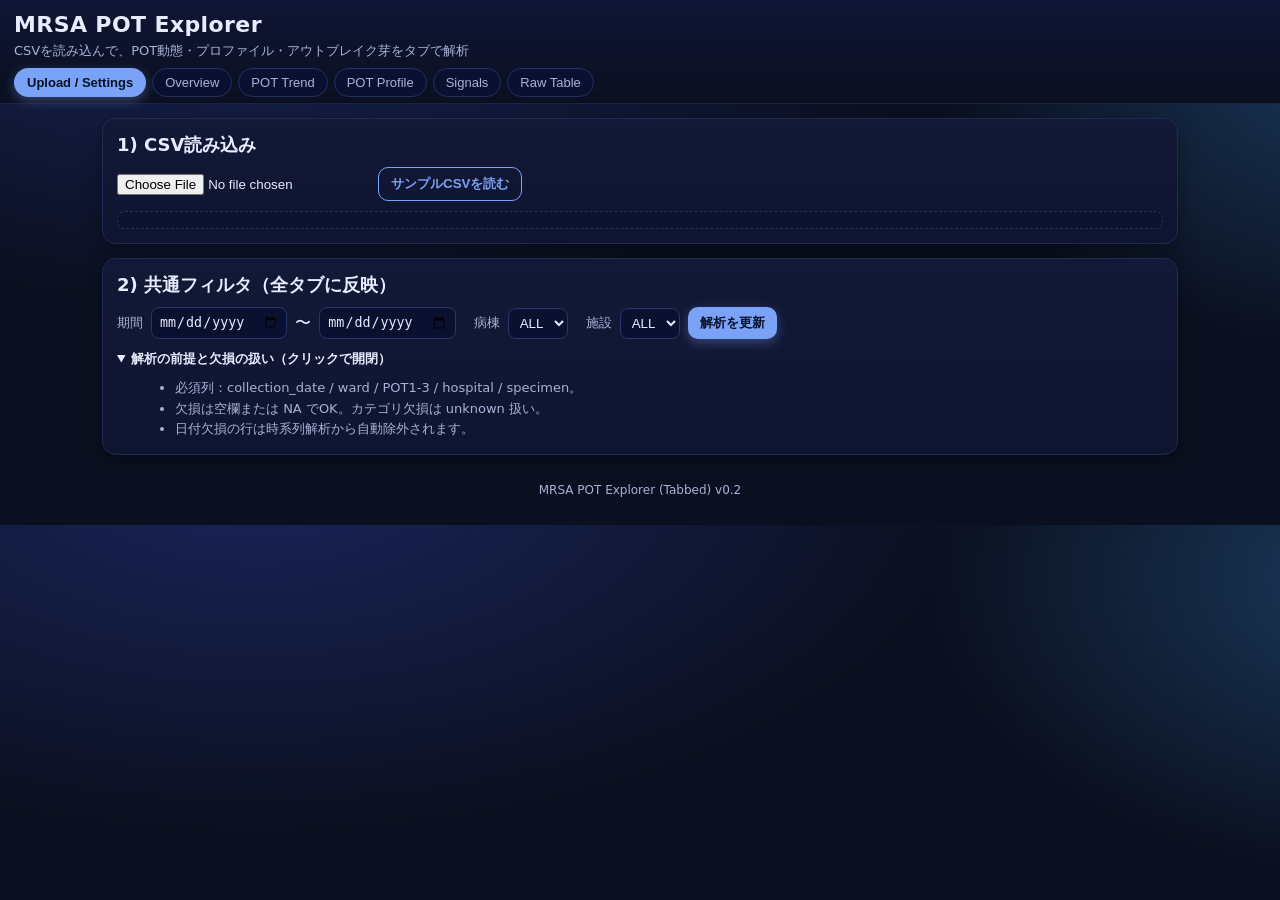
==== index.html @ 0a47b0b0 "Add files via upload" ====
<!DOCTYPE html>
<html lang="ja">
  <head>
    <meta charset="UTF-8" />
    <meta name="viewport" content="width=device-width, initial-scale=1.0" />
    <title>MRSA POT Explorer (Tabs)</title>
    <link rel="stylesheet" href="style.css" />
  </head>
  <body>
    <header class="topbar">
      <div class="brand">
        <h1>MRSA POT Explorer</h1>
        <p class="subtitle">
          CSVを読み込んで、POT動態・プロファイル・アウトブレイク芽をタブで解析
        </p>
      </div>
      <nav class="tabs" id="tabs">
        <button class="tab active" data-tab="upload">Upload / Settings</button>
        <button class="tab" data-tab="overview">Overview</button>
        <button class="tab" data-tab="trend">POT Trend</button>
        <button class="tab" data-tab="profile">POT Profile</button>
        <button class="tab" data-tab="signals">Signals</button>
        <button class="tab" data-tab="raw">Raw Table</button>
      </nav>
    </header>
    <main class="container">
      <!-- Upload / Settings -->
      <section class="tabpage active" id="tab-upload">
        <div class="card">
          <h2>1) CSV読み込み</h2>
          <div class="row">
            <input type="file" id="csvFile" accept=".csv" />
            <button id="loadSampleBtn" class="btn ghost">
              サンプルCSVを読む
            </button>
          </div>
          <div id="colCheck" class="notice"></div>
        </div>
        <div class="card">
          <h2>2) 共通フィルタ（全タブに反映）</h2>
          <div class="row filter">
            <label>期間</label>
            <input type="date" id="startDate" />
            <span>〜</span>
            <input type="date" id="endDate" />
            <label class="ml">病棟</label>
            <select id="wardFilter">
              <option value="ALL">ALL</option>
            </select>
            <label class="ml">施設</label>
            <select id="hospitalFilter">
              <option value="ALL">ALL</option>
            </select>
            <button id="applyBtn" class="btn">解析を更新</button>
          </div>
          <details class="help" open>
            <summary>解析の前提と欠損の扱い（クリックで開閉）</summary>
            <ul>
              <li>
                必須列：collection_date / ward / POT1-3 / hospital / specimen。
              </li>
              <li>欠損は空欄または NA でOK。カテゴリ欠損は unknown 扱い。</li>
              <li>日付欠損の行は時系列解析から自動除外されます。</li>
            </ul>
          </details>
        </div>
      </section>
      <!-- Overview -->
      <section class="tabpage" id="tab-overview">
        <div class="card">
          <h2>Overview Dashboard</h2>
          <div id="stats" class="stats"></div>
          <div class="grid2">
            <div class="panel">
              <h3>病棟別分離数</h3>
              <canvas id="wardBar" width="460" height="280"></canvas>
              <p class="mini">院内分布の偏り（定着/局在の示唆）を見る。</p>
            </div>
            <div class="panel">
              <h3>検体別割合</h3>
              <canvas id="specimenPie" width="460" height="280"></canvas>
              <p class="mini">検体の偏りはPOTの“顔”に直結する。</p>
            </div>
            <div class="panel full">
              <h3>月別総件数</h3>
              <canvas id="totalLine" width="940" height="300"></canvas>
              <p class="mini">全体の増減と季節性の把握。</p>
            </div>
          </div>
        </div>
      </section>
      <!-- Trend -->
      <section class="tabpage" id="tab-trend">
        <div class="card">
          <h2>POT Trend</h2>
          <p class="desc">
            上位POTの月別推移を表示。ピークはアウトブレイク芽検知の前兆になり得る。
          </p>
          <canvas id="potTrendCanvas" width="980" height="340"></canvas>
          <p class="mini">※上位5 POTの推移（固定色）。</p>
        </div>
      </section>
      <!-- Profile -->
      <section class="tabpage" id="tab-profile">
        <div class="card">
          <h2>POT Profile（POTに“顔”をつける）</h2>
          <p class="desc">
            病棟・検体・耐性・onsetをまとめてPOTの特徴を可視化。
            似た分布のPOTは“準アウトブレイク”候補。
          </p>
          <div class="panel full">
            <h3>POT × 病棟ヒートマップ</h3>
            <canvas id="potWardHeatmap" width="940" height="360"></canvas>
            <p class="mini">濃いマスほど、その病棟でそのPOTが多い。</p>
          </div>
          <div id="potCards" class="grid"></div>
        </div>
      </section>
      <!-- Signals -->
      <section class="tabpage" id="tab-signals">
        <div class="card">
          <h2>Outbreak Signals</h2>
          <p class="desc">
            同一POTが同一病棟で短期間に集中した“芽”を自動抽出。
            フィルタ後のデータでスキャンします。
          </p>
          <div class="row filter">
            <label>窓幅（日）</label>
            <input type="number" id="windowDays" value="14" min="3" max="60" />
            <label class="ml">閾値（件）</label>
            <input type="number" id="thresholdK" value="3" min="2" max="10" />
            <button id="scanBtn" class="btn">スキャン</button>
          </div>
          <div class="panel full">
            <h3>シグナル・タイムライン</h3>
            <canvas id="signalTimeline" width="940" height="220"></canvas>
            <p class="mini">期間が重なる・連鎖する場合、伝播動線の可能性。</p>
          </div>
          <div id="signals"></div>
        </div>
      </section>
      <!-- Raw -->
      <section class="tabpage" id="tab-raw">
        <div class="card">
          <h2>Raw Table</h2>
          <div class="row filter">
            <label>検索（POT / 病棟 / 検体 / 患者ID）</label>
            <input
              type="text"
              id="searchBox"
              placeholder="例: ICU / 106-77-113 / blood / P012"
            />
          </div>
          <div class="table-wrap">
            <table id="rawTable"></table>
          </div>
        </div>
      </section>
    </main>
    <footer class="footer">MRSA POT Explorer (Tabbed) v0.2</footer>
    <script src="script.js"></script>
  </body>
</html>
---- style.css ----
:root{
 --bg:#0b1020;
 --card:#121936;
 --card2:#0f1430;
 --text:#e8ecff;
 --muted:#a9b1d6;
 --accent:#7aa2f7;
 --accent2:#9ece6a;
 --warn:#ff9e64;
 --bad:#f7768e;
 --grid:#1e264a;
}
*{box-sizing:border-box}
body{
 margin:0;
 font-family: system-ui, -apple-system, "Segoe UI", sans-serif;
 background: radial-gradient(1200px 600px at 20% -10%, #1a245a 0%, transparent 60%),
             radial-gradient(800px 500px at 110% 10%, #1b3b5e 0%, transparent 60%),
             var(--bg);
 color:var(--text);
}
.topbar{
 padding:12px 14px 6px;
 border-bottom:1px solid #1c2348;
 background:linear-gradient(180deg,#0f1535,#0b1020);
 position:sticky; top:0; z-index:10;
}
.brand h1{margin:0;font-size:22px;letter-spacing:.4px}
.subtitle{margin:5px 0 8px;color:var(--muted);font-size:13px}
.tabs{
 display:flex; gap:6px; flex-wrap:wrap;
}
.tab{
 background:#0a1130; color:var(--muted);
 border:1px solid #243064; border-radius:999px;
 padding:6px 12px; cursor:pointer; font-size:13px;
}
.tab.active{
 background:var(--accent); color:#081028; border-color:transparent;
 font-weight:800; box-shadow:0 4px 12px rgba(122,162,247,.35);
}
.container{max-width:1100px;margin:14px auto;padding:0 12px}
.tabpage{display:none}
.tabpage.active{display:block}
.card{
 background:linear-gradient(180deg,var(--card),var(--card2));
 border:1px solid #202a54;
 border-radius:14px;
 padding:14px;
 margin-bottom:14px;
 box-shadow:0 6px 18px rgba(0,0,0,.35);
}
.card h2{margin:0 0 10px;font-size:18px}
.row{display:flex; gap:8px; align-items:center; flex-wrap:wrap}
.row.filter label{color:var(--muted);font-size:13px}
.row.filter input,.row.filter select{
 background:#0a1130; color:var(--text);
 border:1px solid #2a3468; padding:6px 7px; border-radius:8px;
}
.ml{margin-left:10px}
.btn{
 background:var(--accent); color:#081028; font-weight:800;
 border:0; padding:7px 12px; border-radius:10px; cursor:pointer;
 box-shadow:0 4px 12px rgba(122,162,247,.35);
}
.btn:hover{filter:brightness(1.05)}
.btn.ghost{
 background:transparent; color:var(--accent); border:1px solid var(--accent);
 box-shadow:none;
}
.notice{
 margin-top:10px; padding:8px 10px; border-radius:8px;
 background:#0c1230; border:1px dashed #273062; color:var(--muted);
 font-size:13px;
}
.help{
 margin-top:10px; color:var(--muted); font-size:13px; line-height:1.6;
}
.help summary{cursor:pointer; font-weight:700; color:var(--text)}
.help ul{margin:8px 0 0 18px}
.stats{
 display:grid; grid-template-columns:repeat(auto-fit,minmax(170px,1fr));
 gap:10px; margin-bottom:10px;
}
.stat{
 background:#0b1230; border:1px solid #1c2450; border-radius:10px;
 padding:10px;
}
.stat .label{color:var(--muted);font-size:12px}
.stat .value{font-size:20px;font-weight:900}
.grid2{
 display:grid; grid-template-columns:1fr 1fr; gap:10px;
}
.panel{
 background:#0a1230; border:1px solid #202c61; border-radius:12px;
 padding:10px;
}
.panel.full{grid-column:1 / -1}
canvas{
 width:100%; background:#0a0f26; border:1px solid #1e2752;
 border-radius:10px;
}
.mini{color:var(--muted);font-size:12px;margin:6px 0 0}
.desc{color:var(--muted);font-size:13px;line-height:1.7}
.grid{
 display:grid; grid-template-columns:repeat(auto-fit,minmax(260px,1fr));
 gap:10px; margin-top:12px;
}
.pot-card{
 background:#0a1230; border:1px solid #202c61; border-radius:12px;
 padding:10px;
}
.pot-title{font-weight:900}
.tags{display:flex; gap:6px; flex-wrap:wrap; margin-top:6px}
.tag{
 font-size:11px; padding:3px 6px; border-radius:999px; border:1px solid #2a3468;
 color:var(--muted); background:#0b1437;
}
.tag.good{border-color: #2c7a3f; color:#b7f7c5}
.tag.warn{border-color: #7a5a2c; color:#ffe0b7}
.tag.bad{border-color: #7a2c3a; color:#ffb7c5}
.signal{
 background:#0b1435; border:1px solid #243064; border-radius:10px;
 padding:10px; margin-bottom:8px;
}
.signal .head{display:flex; justify-content:space-between; font-weight:900}
.signal .meta{color:var(--muted);font-size:12px;margin-top:4px}
.table-wrap{overflow:auto;max-height:520px;border-radius:10px;border:1px solid #1c2450}
table{border-collapse:collapse;width:100%;font-size:12px}
th,td{padding:6px;border-bottom:1px solid var(--grid);white-space:nowrap}
th{position:sticky;top:0;background:#0f1739}
.footer{
 text-align:center;color:var(--muted);font-size:12px;padding:14px 0 28px;
}
@media (max-width:900px){
 .grid2{grid-template-columns:1fr}
}
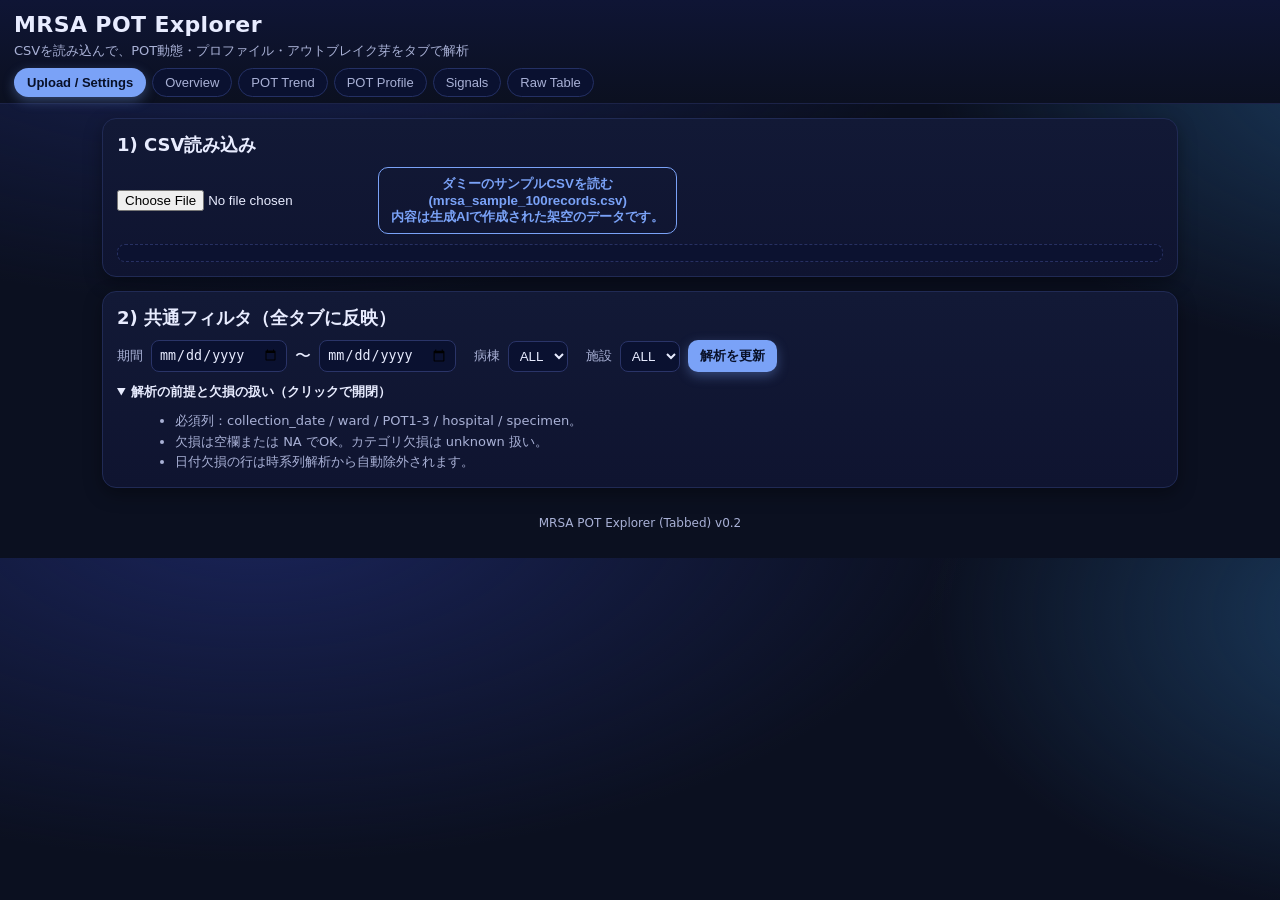
==== commit d4f8eb4e: "Add files via upload" ====
--- a/index.html
+++ b/index.html
@@ -31,7 +31,10 @@
           <div class="row">
             <input type="file" id="csvFile" accept=".csv" />
             <button id="loadSampleBtn" class="btn ghost">
-              サンプルCSVを読む
+              ダミーのサンプルCSVを読む<br />
+              (mrsa_sample_100records.csv)
+              <br />
+              内容は生成AIで作成された架空のデータです。
             </button>
           </div>
           <div id="colCheck" class="notice"></div>
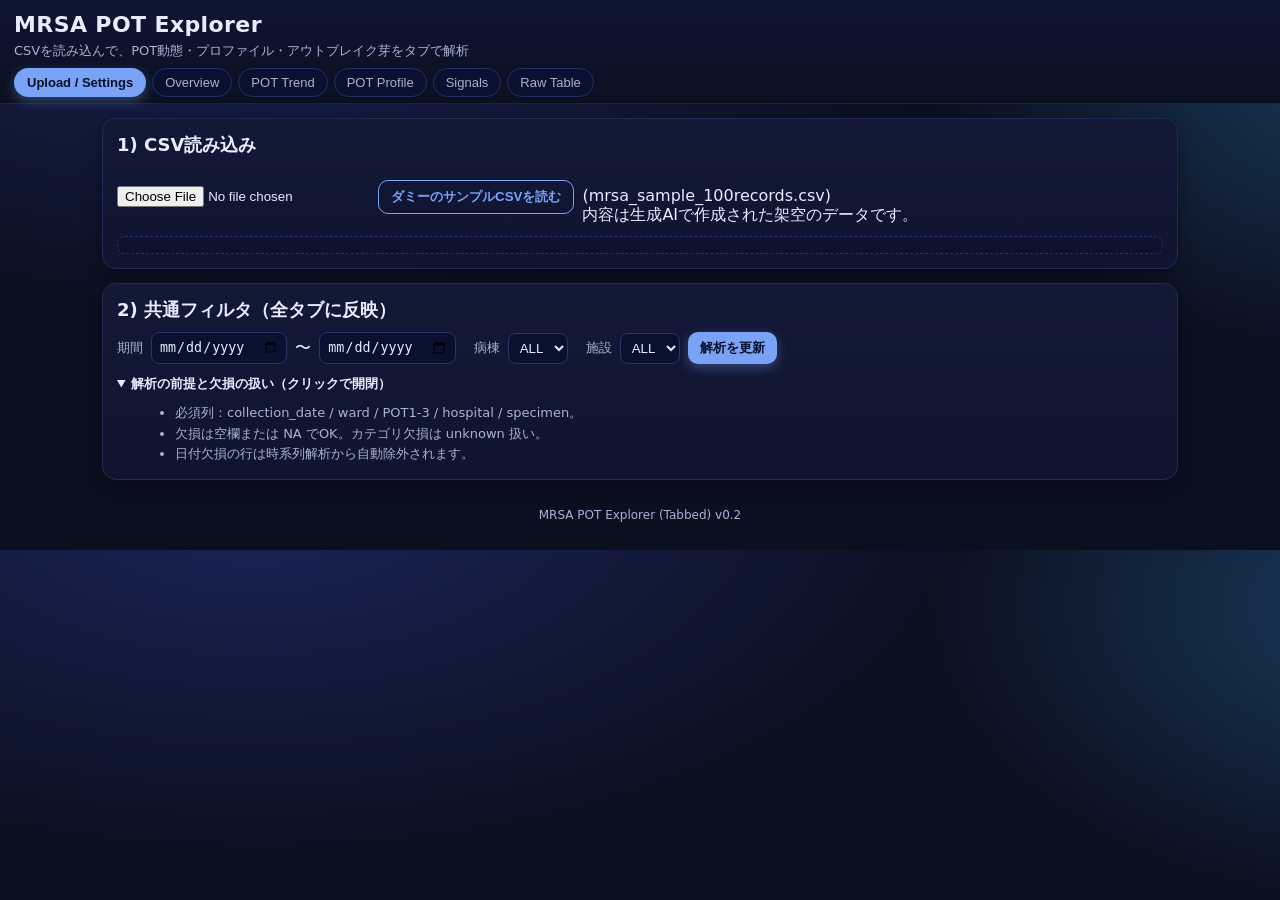
==== commit cc5f1406: "Add files via upload" ====
--- a/index.html
+++ b/index.html
@@ -31,11 +31,12 @@
           <div class="row">
             <input type="file" id="csvFile" accept=".csv" />
             <button id="loadSampleBtn" class="btn ghost">
-              ダミーのサンプルCSVを読む<br />
-              (mrsa_sample_100records.csv)
-              <br />
-              内容は生成AIで作成された架空のデータです。
+              ダミーのサンプルCSVを読む
             </button>
+            <br />
+            (mrsa_sample_100records.csv)
+            <br />
+            内容は生成AIで作成された架空のデータです。
           </div>
           <div id="colCheck" class="notice"></div>
         </div>
